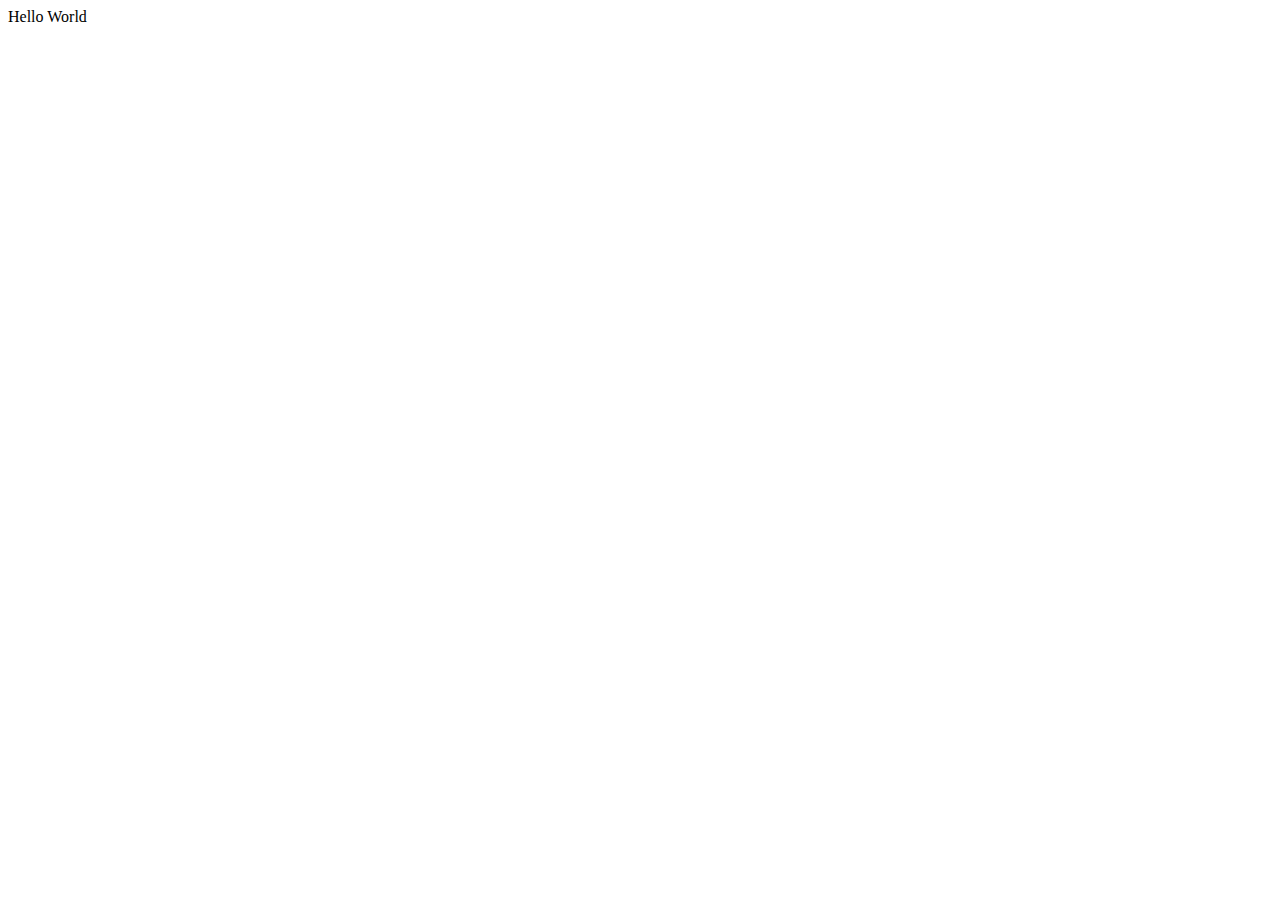
==== web_dev/portfolio/index.html @ c40309ea "Changes to be committed: 	new file:   web_dev/portfolio/index.html Added Portfolio Website to web_de" ====
<!DOCTYPE html>
<html lang="en">
<head>
    <meta charset="UTF-8">
    <meta name="author" content="Kanav Dhanda">
    <meta name="description" content="This is a portfolio website of KD">
    <meta name="viewport" content="width=device-width, initial-scale=1.0">
    <title>Portfolio</title>
</head>
<body>
    Hello World
    
</body>
</html>
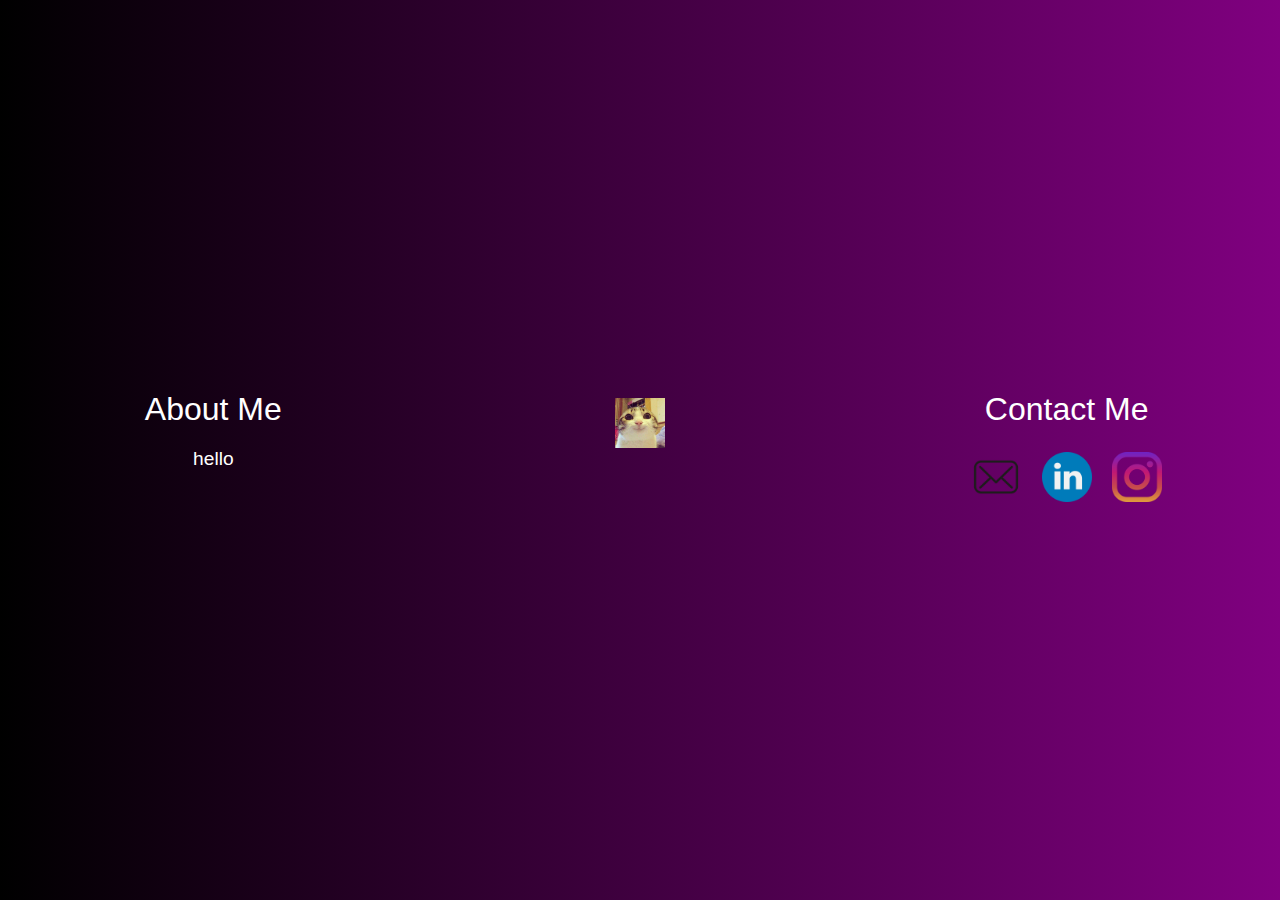
==== commit 009dc717: "Changes Made:     		Added java programmes i created while learning. Along 		with a movie cinema book" ====
--- a/web_dev/portfolio/index.html
+++ b/web_dev/portfolio/index.html
@@ -2,13 +2,32 @@
 <html lang="en">
 <head>
     <meta charset="UTF-8">
-    <meta name="author" content="Kanav Dhanda">
-    <meta name="description" content="This is a portfolio website of KD">
     <meta name="viewport" content="width=device-width, initial-scale=1.0">
     <title>Portfolio</title>
+    <link rel="stylesheet" href="https://stackpath.bootstrapcdn.com/bootstrap/4.5.0/css/bootstrap.min.css">
+    <link rel="stylesheet" href="styles.css">
 </head>
 <body>
-    Hello World
-    
+    <div class="container-fluid bg-gradient">
+        <div class="row">
+            <div class="col-md-4">
+                <h2>About Me</h2>
+                <p>hello</p>
+            </div>
+            <div class="col-md-4">
+                <img src="your-image.jpg" alt="Your image" class="img-fluid">
+            </div>
+            <div class="col-md-4">
+                <h2>Contact Me</h2>
+                <a href="mailto:kdhanda_be23@thapar.edu"><img src="email.png" alt="Email"></a>
+                <a href="https://www.linkedin.com/in/kanav-dhanda-056766213/"><img src="linkedin.png" alt="LinkedIn"></a>
+                <a href="https://www.instagram.com/kanav_dhanda/"><img src="instagram.png" alt="Instagram"></a>
+            </div>
+        </div>
+    </div>
+
+    <script src="https://code.jquery.com/jquery-3.5.1.slim.min.js"></script>
+    <script src="https://stackpath.bootstrapcdn.com/bootstrap/4.5.0/js/bootstrap.min.js"></script>
+    <script src="script.js"></script>
 </body>
 </html>--- a/web_dev/portfolio/styles.css
+++ b/web_dev/portfolio/styles.css
@@ -0,0 +1,40 @@
+body {
+    font-family: Arial, sans-serif;
+    margin: 0;
+    padding: 0;
+    background: linear-gradient(to right, black, purple);
+    height: 100vh;
+    color: white;
+    display: flex;
+    align-items: center;
+    justify-content: center;
+}
+
+.container-fluid {
+    text-align: center;
+}
+
+h2 {
+    font-size: 2em;
+    margin-bottom: 0.5em;
+}
+
+p {
+    font-size: 1.2em;
+    line-height: 1.6;
+}
+
+img {
+    width: 50px;
+    height: 50px;
+    margin: 0.5em;
+}
+
+a {
+    color: white;
+    text-decoration: none;
+}
+
+a:hover {
+    color: #ddd;
+}